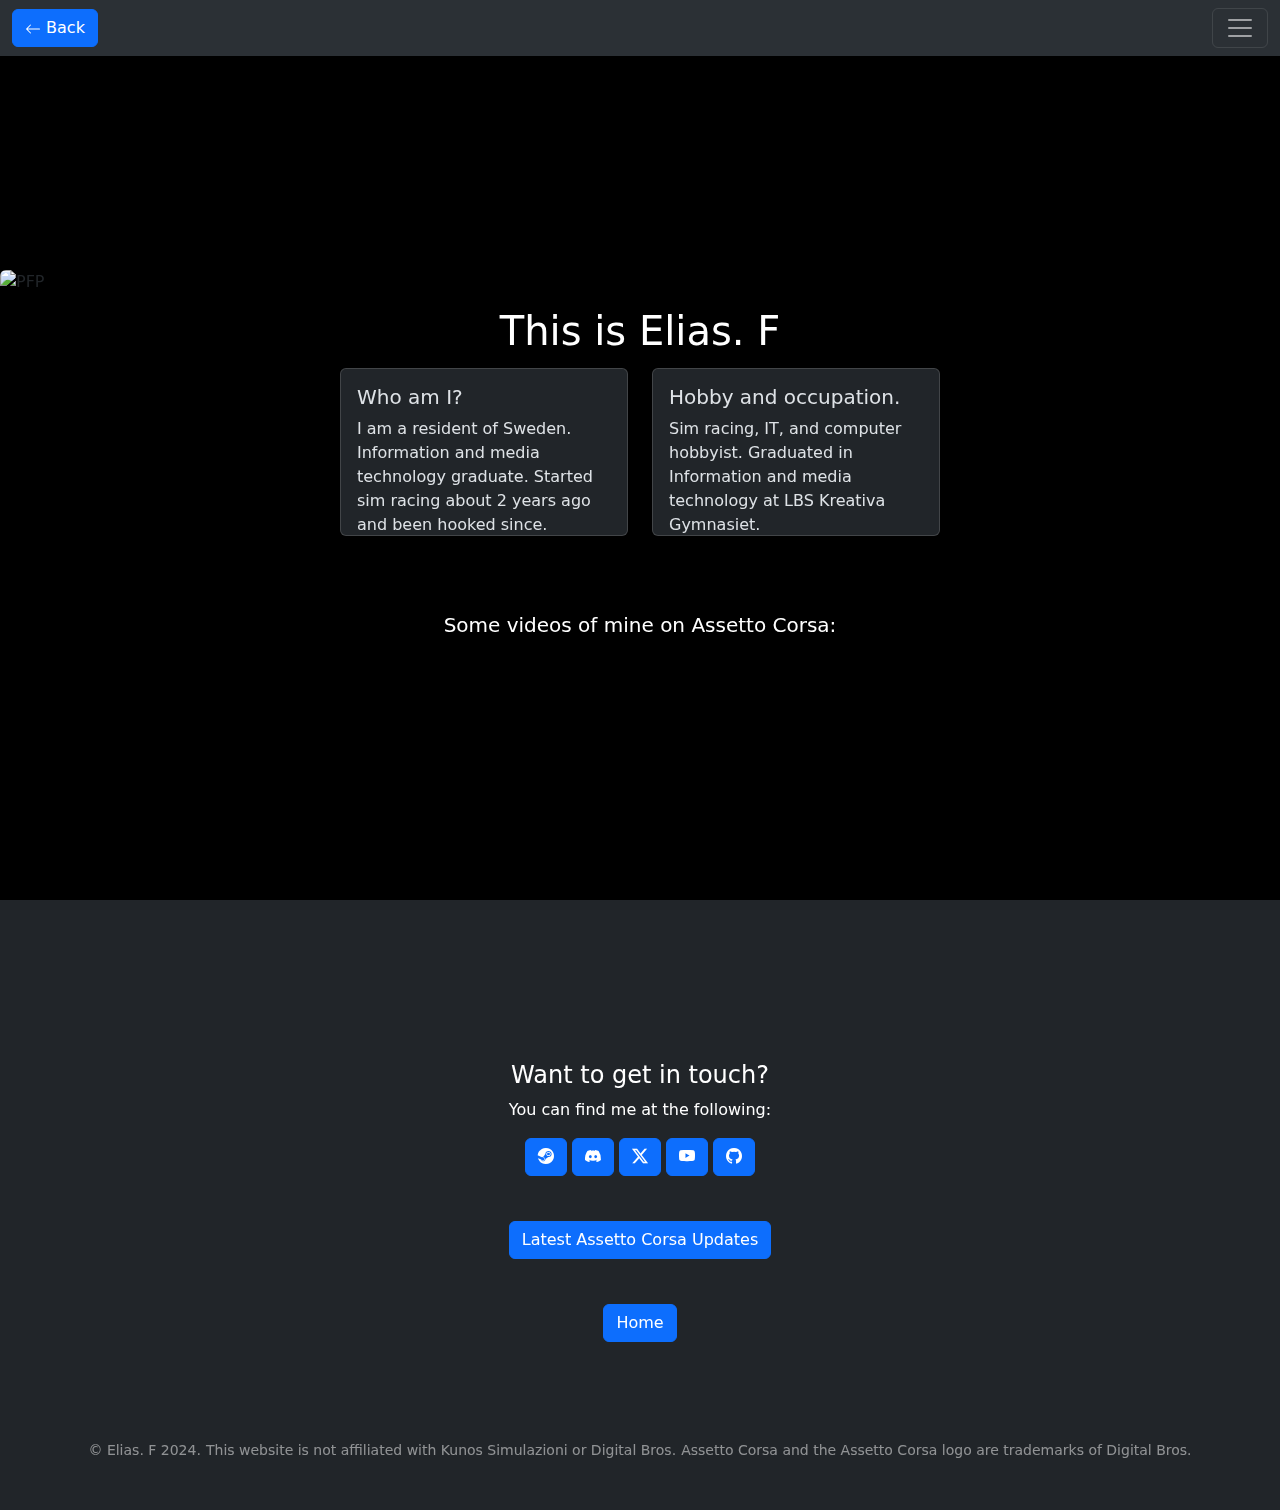
==== AC/index.html @ 92559df5 "Updated Video gallery" ====
<!DOCTYPE html>
<html lang="en-US">
<head>
    <meta charset="UTF-8">
    <meta name="viewport" content="width=device-width, initial-scale=1.0">
    <title>Elias. F</title>
    <link rel="icon" type="image/x-icon" href="https://avatars.akamai.steamstatic.com/3a573e0b36bf0724782b3ac57447112fd257e0f4_full.jpg">
    <link href="https://cdn.jsdelivr.net/npm/bootstrap@5.3.3/dist/css/bootstrap.min.css" rel="stylesheet" integrity="sha384-QWTKZyjpPEjISv5WaRU9OFeRpok6YctnYmDr5pNlyT2bRjXh0JMhjY6hW+ALEwIH" crossorigin="anonymous">
    <link rel="stylesheet" href="https://cdn.jsdelivr.net/npm/bootstrap-icons@1.11.3/font/bootstrap-icons.min.css">
    <link rel="stylesheet" href="styles.css">
    <script src="script.js"></script>
</head>
<body class="bg-dark">
    <video id="background-video" autoplay loop muted poster="./img/VideoBuffer.jpg">
        <source src="./videos/AC.mp4" type="video/webm">
      </video>
    <nav class="navbar bg-body-tertiary fixed-top" data-bs-theme="dark">
        <div class="container-fluid">
          <a href="../index.html">
            <button type="button" class="btn btn-primary">
              <svg xmlns="http://www.w3.org/2000/svg" width="16" height="16" fill="currentColor" class="bi bi-arrow-left" viewBox="0 0 16 16">
                <path fill-rule="evenodd" d="M15 8a.5.5 0 0 0-.5-.5H2.707l3.147-3.146a.5.5 0 1 0-.708-.708l-4 4a.5.5 0 0 0 0 .708l4 4a.5.5 0 0 0 .708-.708L2.707 8.5H14.5A.5.5 0 0 0 15 8"></path>
              </svg>
              Back
            </button>
          </a>
          <button class="navbar-toggler" type="button" data-bs-toggle="offcanvas" data-bs-target="#offcanvasNavbar" aria-controls="offcanvasNavbar" aria-label="Toggle navigation">
            <span class="navbar-toggler-icon"></span>
          </button>
          <div class="offcanvas offcanvas-end" tabindex="-1" id="offcanvasNavbar" aria-labelledby="offcanvasNavbarLabel">
            <div class="offcanvas-header">
              <h5 class="offcanvas-title" id="offcanvasNavbarLabel">Media Control</h5>
              <button type="button" class="btn-close" data-bs-dismiss="offcanvas" aria-label="Close"></button>
            </div>
            <div class="offcanvas-body">
              <ul class="navbar-nav justify-content-end flex-grow-1 pe-3">
                <div class="form-check">
                    <input class="form-check-input" type="radio" name="flexRadioDefault" id="flexRadioDefault1" checked>
                    <label class="form-check-label" for="flexRadioDefault1">
                      Mute Audio
                    </label>
                  </div>
                  <div class="form-check">
                    <input class="form-check-input" type="radio" name="flexRadioDefault" id="flexRadioDefault2">
                    <label class="form-check-label" for="flexRadioDefault2">
                      Unmute Audio
                    </label>
                </div>

                <div class="form-check smallspace">
                    <input class="form-check-input" type="radio" name="flexRadioDefault2" id="flexRadioDefault3" checked>
                    <label class="form-check-label" for="flexRadioDefault3">
                      Play Video
                    </label>
                  </div>
                  <div class="form-check">
                    <input class="form-check-input" type="radio" name="flexRadioDefault2" id="flexRadioDefault4">
                    <label class="form-check-label" for="flexRadioDefault4">
                      Pause Video
                    </label>
                </div>

                <label for="customRange2" class="form-label smallspace">Volume Control</label>
                <input type="range" class="form-range" min="0" max="1" step="0.01" id="customRange2">

                <small class="text-white-50 text-center smallspace">Built with <a href="https://html.spec.whatwg.org/multipage/">HTML</a> 5, <a href="https://www.w3.org/Style/CSS/Overview.en.html">CSS</a> 4.15, and <a href="https://www.getbootstrap.com">Bootstrap</a> 5.3</small>

                <div class="text-center smallspace">
                    <a href="https://steamcommunity.com/id/thisiselias/" style="padding: 1vw;"><i class="bi bi-steam"></i></a>
                    <a href="https://www.discordapp.com/users/1206382345624617011" style="padding: 1vw;"><i class="bi bi-discord"></i></a>
                    <a href="https://twitter.com/thisiselias086" style="padding: 1vw;"><i class="bi bi-twitter-x"></i></a>
                    <a href="https://www.youtube.com/channel/UC08UuBiejGy5LAuyRi3W0Zg" style="padding: 1vw;"><i class="bi bi-youtube"></i></a>
                    <a href="https://github.com/thisiselias" style="padding: 1vw;"><i class="bi bi-github"></i></a>
                </div>
              </ul>
            </div>
          </div>
        </div>
    </nav>

    <div class="pfp">
        <img src="https://avatars.akamai.steamstatic.com/3a573e0b36bf0724782b3ac57447112fd257e0f4_full.jpg" class="rounded mx-auto d-block" alt="PFP">
    </div>

    <div class="text-center smallspace">
        <h1 class="text-white">This is Elias. F</h1>
    </div>

    <div class="container smallspace">
      <div class="row justify-content-center">
        <div class="col-auto">
          <div class="card" style="width: 18rem; height: 10.5rem; margin-bottom: 2rem;" data-bs-theme="dark">
            <div class="card-body">
              <h5 class="card-title">Who am I?</h5>
              <p class="card-text">I am a resident of Sweden. Information and media technology graduate. Started sim racing about 2 years ago and been hooked since.</p>
            </div>
          </div>
        </div>
    
        <div class="col-auto">
          <div class="card" style="width: 18rem; height: 10.5rem; margin-bottom: 2rem;" data-bs-theme="dark">
            <div class="card-body">
              <h5 class="card-title">Hobby and occupation.</h5>
              <p class="card-text">Sim racing, IT, and computer hobbyist. Graduated in Information and media technology at LBS Kreativa Gymnasiet.</p>
            </div>
          </div>
        </div>
      </div>
    </div>

    <div class="text-center space">
        <h5 class="text-white">Some videos of mine on Assetto Corsa:</h5>
    </div>

    <div class="container mt-5">
      <div class="row">
          <div class="col-md-6 mb-4">
              <div class="ratio ratio-16x9">
                  <iframe src="https://www.youtube.com/embed/67GVGO76deQ?si=TSDJ_Ff3WA65JBER" title="YouTube video" allowfullscreen></iframe>
              </div>
          </div>
          <div class="col-md-6 mb-4">
              <div class="ratio ratio-16x9">
                  <iframe src="https://www.youtube.com/embed/1glVumUK7y8?si=3CAiMgjnmoa4Tukm" title="YouTube video" allowfullscreen></iframe>
              </div>
          </div>
        </div>
      </div>
  </div>

    <div class="text-center space">
        <h4 class="text-white text-center">Want to get in touch?</h4>
        <p class="text-white text-center">You can find me at the following:</p>
        <a href="https://steamcommunity.com/id/thisiselias/" class="btn btn-primary"><i class="bi bi-steam"></i></a>
        <a href="https://www.discordapp.com/users/1206382345624617011" class="btn btn-primary"><i class="bi bi-discord"></i></a>
        <a href="https://twitter.com/thisiselias086" class="btn btn-primary"><i class="bi bi-twitter-x"></i></a>
        <a href="https://www.youtube.com/channel/UC08UuBiejGy5LAuyRi3W0Zg" class="btn btn-primary"><i class="bi bi-youtube"></i></a>
        <a href="https://github.com/thisiselias" class="btn btn-primary"><i class="bi bi-github"></i></a>
    </div>

    <div class="d-flex justify-content-center space">
      <button type="button" class="btn btn-primary" data-bs-toggle="modal" data-bs-target="#exampleModal">
        Latest Assetto Corsa Updates
      </button>
    </div>

    <div class="d-flex justify-content-center space">
      <a href="../index.html" class="btn btn-primary" role="button">Home</a>
    </div>

<div class="modal fade text-white" id="exampleModal" tabindex="-1" aria-labelledby="exampleModalLabel" aria-hidden="true" data-bs-theme="dark">
  <div class="modal-dialog modal-xl">
    <div class="modal-content">
      <div class="modal-header">
        <h5 class="modal-title" id="exampleModalLabel">Latest Assetto Corsa Updates</h5>
        <button type="button" class="btn-close" data-bs-dismiss="modal" aria-label="Close"></button>
      </div>
      <div class="modal-body">
        <a href="https://store.steampowered.com/news/app/244210">Assetto Corsa on Steam</a>
      </div>
      <div class="modal-footer">
        <button type="button" class="btn btn-secondary" data-bs-dismiss="modal">Close</button>
      </div>
    </div>
  </div>
</div>

    <footer class="bg-dark py-5 mt-5">
        <div class="container text-light text-center">
            <small class="text-white-50">&copy; Elias. F 2024.</small>
            <small class="text-white-50">This website is not affiliated with Kunos Simulazioni or Digital Bros.</small>
            <small class="text-white-50">Assetto Corsa and the Assetto Corsa logo are trademarks of Digital Bros.</small>
        </div>
    </footer>
    <script src="https://cdn.jsdelivr.net/npm/bootstrap@5.3.3/dist/js/bootstrap.bundle.min.js" integrity="sha384-YvpcrYf0tY3lHB60NNkmXc5s9fDVZLESaAA55NDzOxhy9GkcIdslK1eN7N6jIeHz" crossorigin="anonymous"></script>
    <script src="https://cdn.jsdelivr.net/npm/@popperjs/core@2.11.6/dist/umd/popper.min.js"></script>
</body>
</html>
---- AC/styles.css ----
#background-video {
    width: 100vw;
    height: 100vh;
    object-fit: cover;
    position: fixed;
    left: 0;
    right: 0;
    top: 0;
    bottom: 0;
    z-index: -1;
}
.pfp{
    margin-top: 30vh;
}
.space{
    margin-top: 5vh;
}
.smallspace{
    margin-top: 1vw;
}
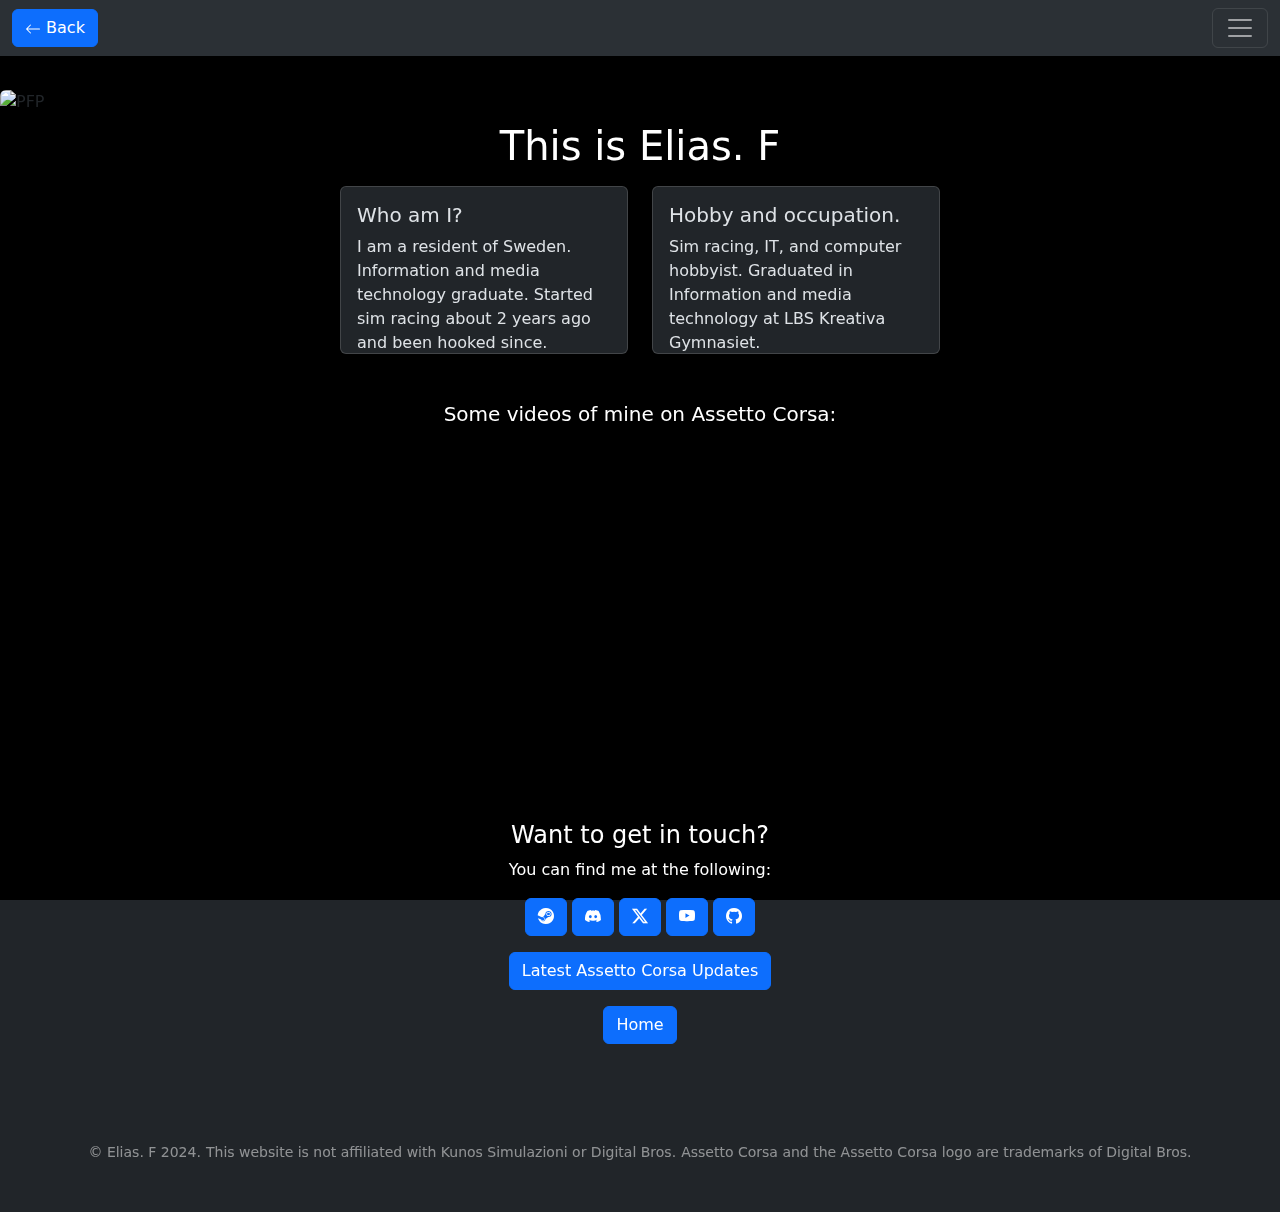
==== commit 131bcff4: "Refactor" ====
--- a/AC/index.html
+++ b/AC/index.html
@@ -13,7 +13,7 @@
 <body class="bg-dark">
     <video id="background-video" autoplay loop muted poster="./img/VideoBuffer.jpg">
         <source src="./videos/AC.mp4" type="video/webm">
-      </video>
+    </video>
     <nav class="navbar bg-body-tertiary fixed-top" data-bs-theme="dark">
         <div class="container-fluid">
           <a href="../index.html">
@@ -47,7 +47,7 @@
                     </label>
                 </div>
 
-                <div class="form-check smallspace">
+                <div class="form-check mt-2">
                     <input class="form-check-input" type="radio" name="flexRadioDefault2" id="flexRadioDefault3" checked>
                     <label class="form-check-label" for="flexRadioDefault3">
                       Play Video
@@ -60,12 +60,12 @@
                     </label>
                 </div>
 
-                <label for="customRange2" class="form-label smallspace">Volume Control</label>
+                <label for="customRange2" class="form-label mt-2">Volume Control</label>
                 <input type="range" class="form-range" min="0" max="1" step="0.01" id="customRange2">
 
-                <small class="text-white-50 text-center smallspace">Built with <a href="https://html.spec.whatwg.org/multipage/">HTML</a> 5, <a href="https://www.w3.org/Style/CSS/Overview.en.html">CSS</a> 4.15, and <a href="https://www.getbootstrap.com">Bootstrap</a> 5.3</small>
+                <small class="text-white-50 text-center mt-2">Built with <a href="https://html.spec.whatwg.org/multipage/">HTML</a> 5, <a href="https://www.w3.org/Style/CSS/Overview.en.html">CSS</a> 4.15, and <a href="https://www.getbootstrap.com">Bootstrap</a> 5.3</small>
 
-                <div class="text-center smallspace">
+                <div class="text-center mt-2">
                     <a href="https://steamcommunity.com/id/thisiselias/" style="padding: 1vw;"><i class="bi bi-steam"></i></a>
                     <a href="https://www.discordapp.com/users/1206382345624617011" style="padding: 1vw;"><i class="bi bi-discord"></i></a>
                     <a href="https://twitter.com/thisiselias086" style="padding: 1vw;"><i class="bi bi-twitter-x"></i></a>
@@ -82,11 +82,11 @@
         <img src="https://avatars.akamai.steamstatic.com/3a573e0b36bf0724782b3ac57447112fd257e0f4_full.jpg" class="rounded mx-auto d-block" alt="PFP">
     </div>
 
-    <div class="text-center smallspace">
+    <div class="text-center mt-2">
         <h1 class="text-white">This is Elias. F</h1>
     </div>
 
-    <div class="container smallspace">
+    <div class="container mt-3">
       <div class="row justify-content-center">
         <div class="col-auto">
           <div class="card" style="width: 18rem; height: 10.5rem; margin-bottom: 2rem;" data-bs-theme="dark">
@@ -108,7 +108,7 @@
       </div>
     </div>
 
-    <div class="text-center space">
+    <div class="text-center mt-3">
         <h5 class="text-white">Some videos of mine on Assetto Corsa:</h5>
     </div>
 
@@ -126,9 +126,9 @@
           </div>
         </div>
       </div>
-  </div>
+    </div>
 
-    <div class="text-center space">
+    <div class="text-center mt-3">
         <h4 class="text-white text-center">Want to get in touch?</h4>
         <p class="text-white text-center">You can find me at the following:</p>
         <a href="https://steamcommunity.com/id/thisiselias/" class="btn btn-primary"><i class="bi bi-steam"></i></a>
@@ -138,32 +138,32 @@
         <a href="https://github.com/thisiselias" class="btn btn-primary"><i class="bi bi-github"></i></a>
     </div>
 
-    <div class="d-flex justify-content-center space">
+    <div class="d-flex justify-content-center mt-3">
       <button type="button" class="btn btn-primary" data-bs-toggle="modal" data-bs-target="#exampleModal">
         Latest Assetto Corsa Updates
       </button>
     </div>
 
-    <div class="d-flex justify-content-center space">
+    <div class="d-flex justify-content-center mt-3">
       <a href="../index.html" class="btn btn-primary" role="button">Home</a>
     </div>
 
-<div class="modal fade text-white" id="exampleModal" tabindex="-1" aria-labelledby="exampleModalLabel" aria-hidden="true" data-bs-theme="dark">
-  <div class="modal-dialog modal-xl">
-    <div class="modal-content">
-      <div class="modal-header">
-        <h5 class="modal-title" id="exampleModalLabel">Latest Assetto Corsa Updates</h5>
-        <button type="button" class="btn-close" data-bs-dismiss="modal" aria-label="Close"></button>
-      </div>
-      <div class="modal-body">
-        <a href="https://store.steampowered.com/news/app/244210">Assetto Corsa on Steam</a>
-      </div>
-      <div class="modal-footer">
-        <button type="button" class="btn btn-secondary" data-bs-dismiss="modal">Close</button>
+    <div class="modal fade text-white" id="exampleModal" tabindex="-1" aria-labelledby="exampleModalLabel" aria-hidden="true" data-bs-theme="dark">
+      <div class="modal-dialog modal-xl">
+        <div class="modal-content">
+          <div class="modal-header">
+            <h5 class="modal-title" id="exampleModalLabel">Latest Assetto Corsa Updates</h5>
+            <button type="button" class="btn-close" data-bs-dismiss="modal" aria-label="Close"></button>
+          </div>
+          <div class="modal-body">
+            <a href="https://store.steampowered.com/news/app/244210">Assetto Corsa on Steam</a>
+          </div>
+          <div class="modal-footer">
+            <button type="button" class="btn btn-secondary" data-bs-dismiss="modal">Close</button>
+          </div>
+        </div>
       </div>
     </div>
-  </div>
-</div>
 
     <footer class="bg-dark py-5 mt-5">
         <div class="container text-light text-center">
--- a/AC/styles.css
+++ b/AC/styles.css
@@ -10,11 +10,5 @@
     z-index: -1;
 }
 .pfp{
-    margin-top: 30vh;
-}
-.space{
-    margin-top: 5vh;
-}
-.smallspace{
-    margin-top: 1vw;
+    margin-top: 10vh;
 }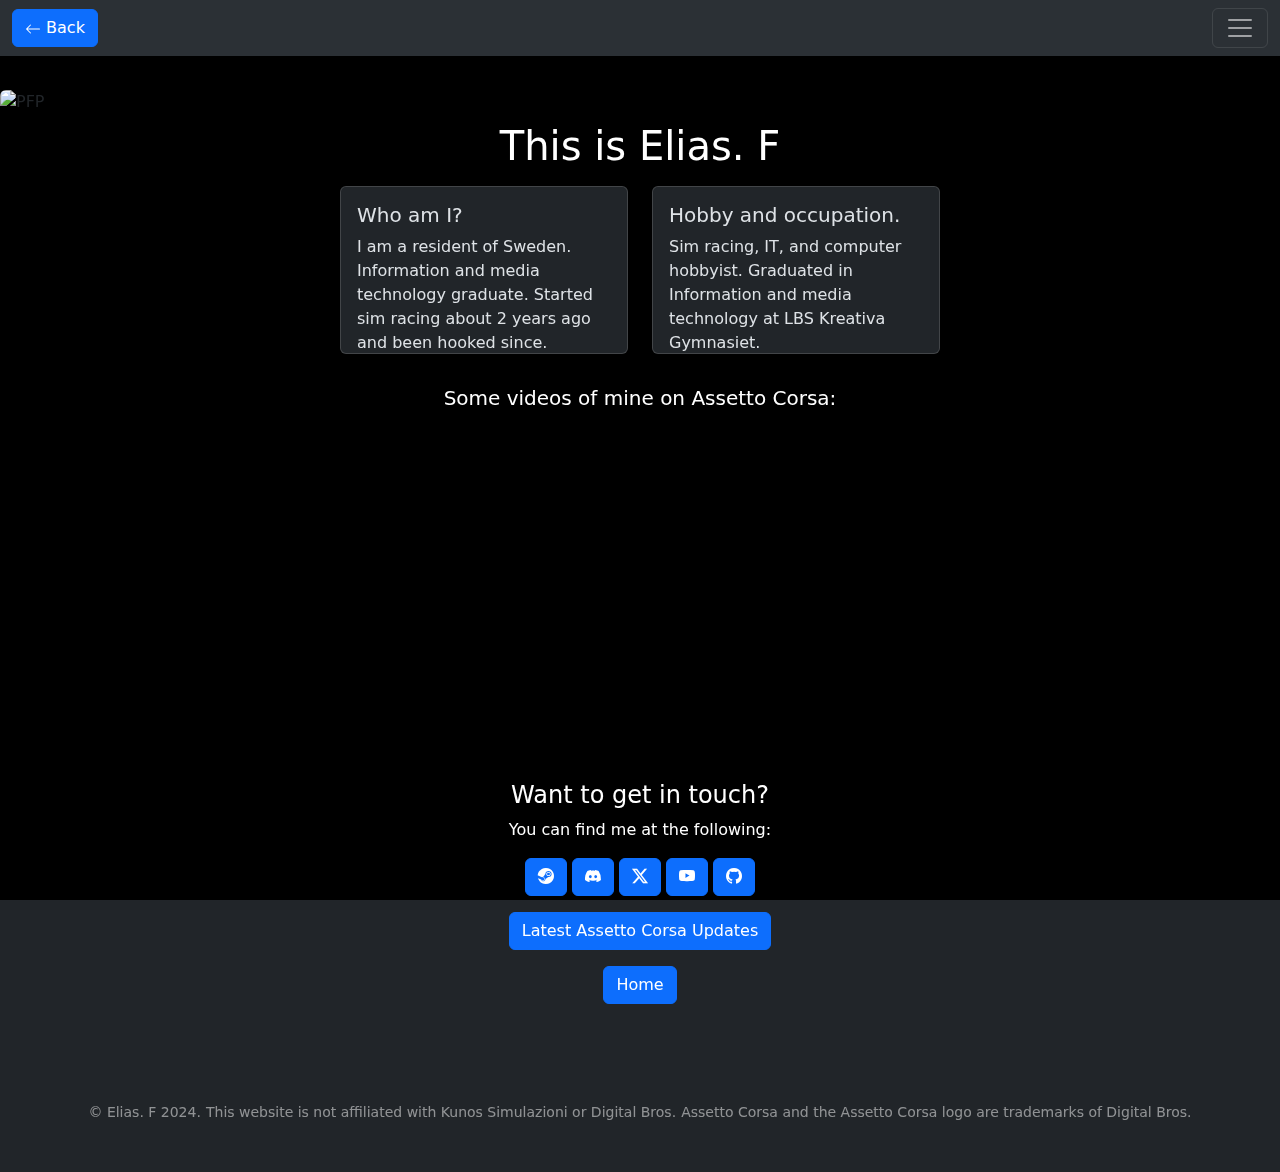
==== commit 892a1686: "Spacing" ====
--- a/AC/index.html
+++ b/AC/index.html
@@ -108,11 +108,11 @@
       </div>
     </div>
 
-    <div class="text-center mt-3">
+    <div class="text-center">
         <h5 class="text-white">Some videos of mine on Assetto Corsa:</h5>
     </div>
 
-    <div class="container mt-5">
+    <div class="container mt-4">
       <div class="row">
           <div class="col-md-6 mb-4">
               <div class="ratio ratio-16x9">
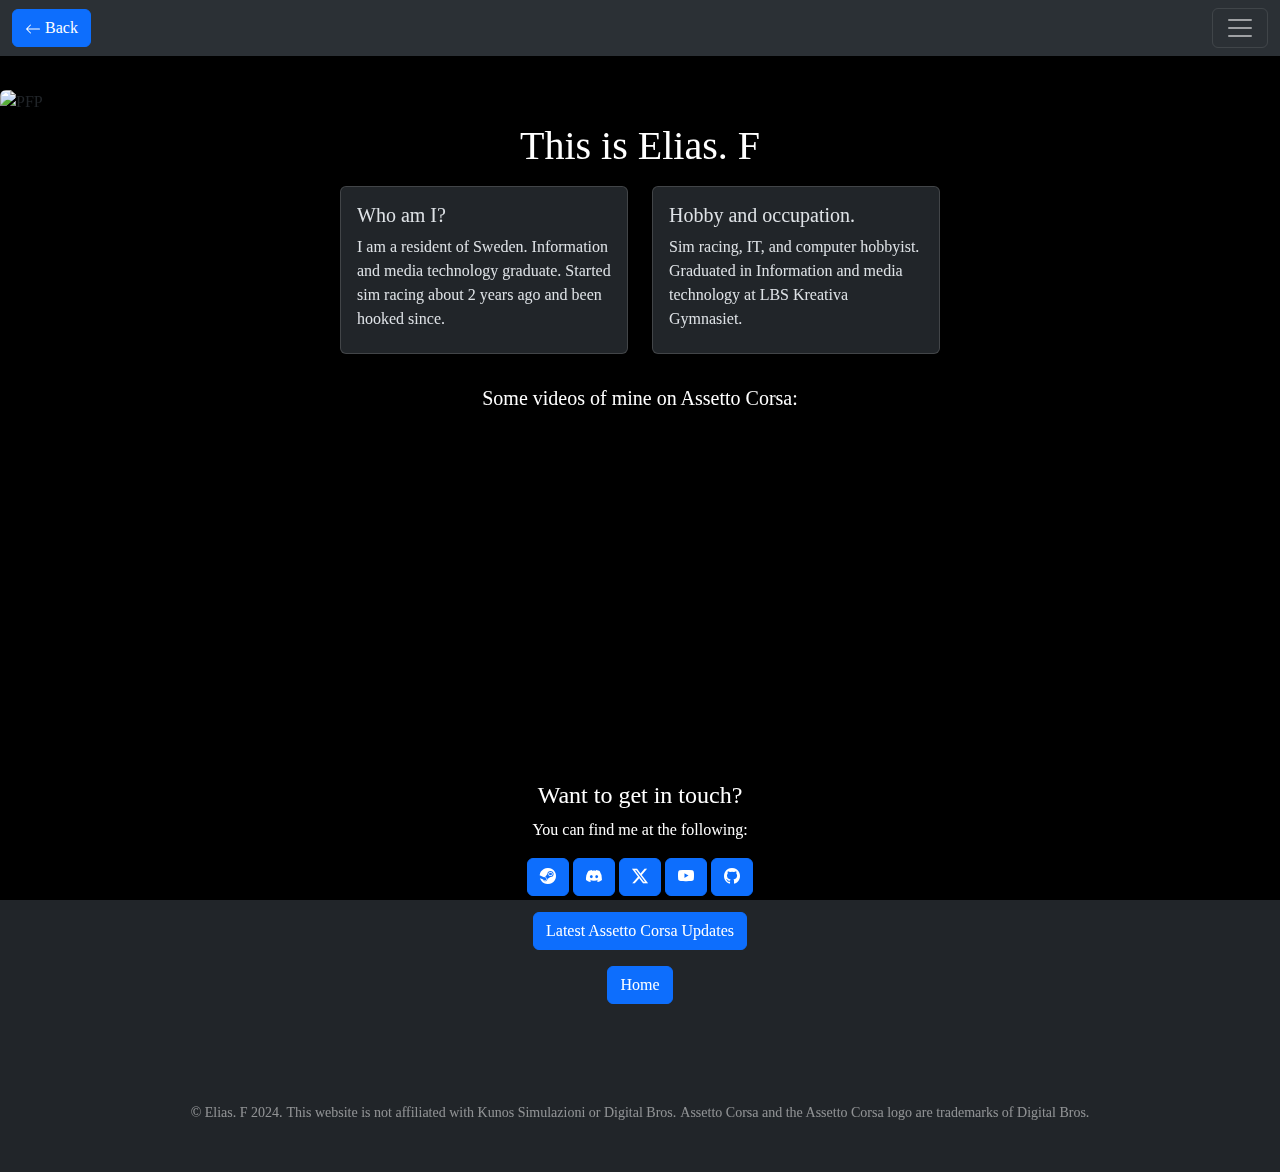
==== commit 82ba8468: "Refactor" ====
--- a/AC/index.html
+++ b/AC/index.html
@@ -7,8 +7,8 @@
     <link rel="icon" type="image/x-icon" href="https://avatars.akamai.steamstatic.com/3a573e0b36bf0724782b3ac57447112fd257e0f4_full.jpg">
     <link href="https://cdn.jsdelivr.net/npm/bootstrap@5.3.3/dist/css/bootstrap.min.css" rel="stylesheet" integrity="sha384-QWTKZyjpPEjISv5WaRU9OFeRpok6YctnYmDr5pNlyT2bRjXh0JMhjY6hW+ALEwIH" crossorigin="anonymous">
     <link rel="stylesheet" href="https://cdn.jsdelivr.net/npm/bootstrap-icons@1.11.3/font/bootstrap-icons.min.css">
-    <link rel="stylesheet" href="styles.css">
-    <script src="script.js"></script>
+    <link rel="stylesheet" href="../styles.css">
+    <script src="../script.js"></script>
 </head>
 <body class="bg-dark">
     <video id="background-video" autoplay loop muted poster="./img/VideoBuffer.jpg">
--- a/styles.css
+++ b/styles.css
@@ -0,0 +1,24 @@
+* {
+    font-family: Segoe UI;
+}
+#background-video {
+    width: 100vw;
+    height: 100vh;
+    object-fit: cover;
+    position: fixed;
+    left: 0;
+    right: 0;
+    top: 0;
+    bottom: 0;
+    z-index: -1;
+}
+.zoom {
+    transition: transform .2s;
+    margin: 0 auto;
+}
+.zoom:hover {
+    transform: scale(1.1);
+}
+.pfp{
+    margin-top: 10vh;
+}